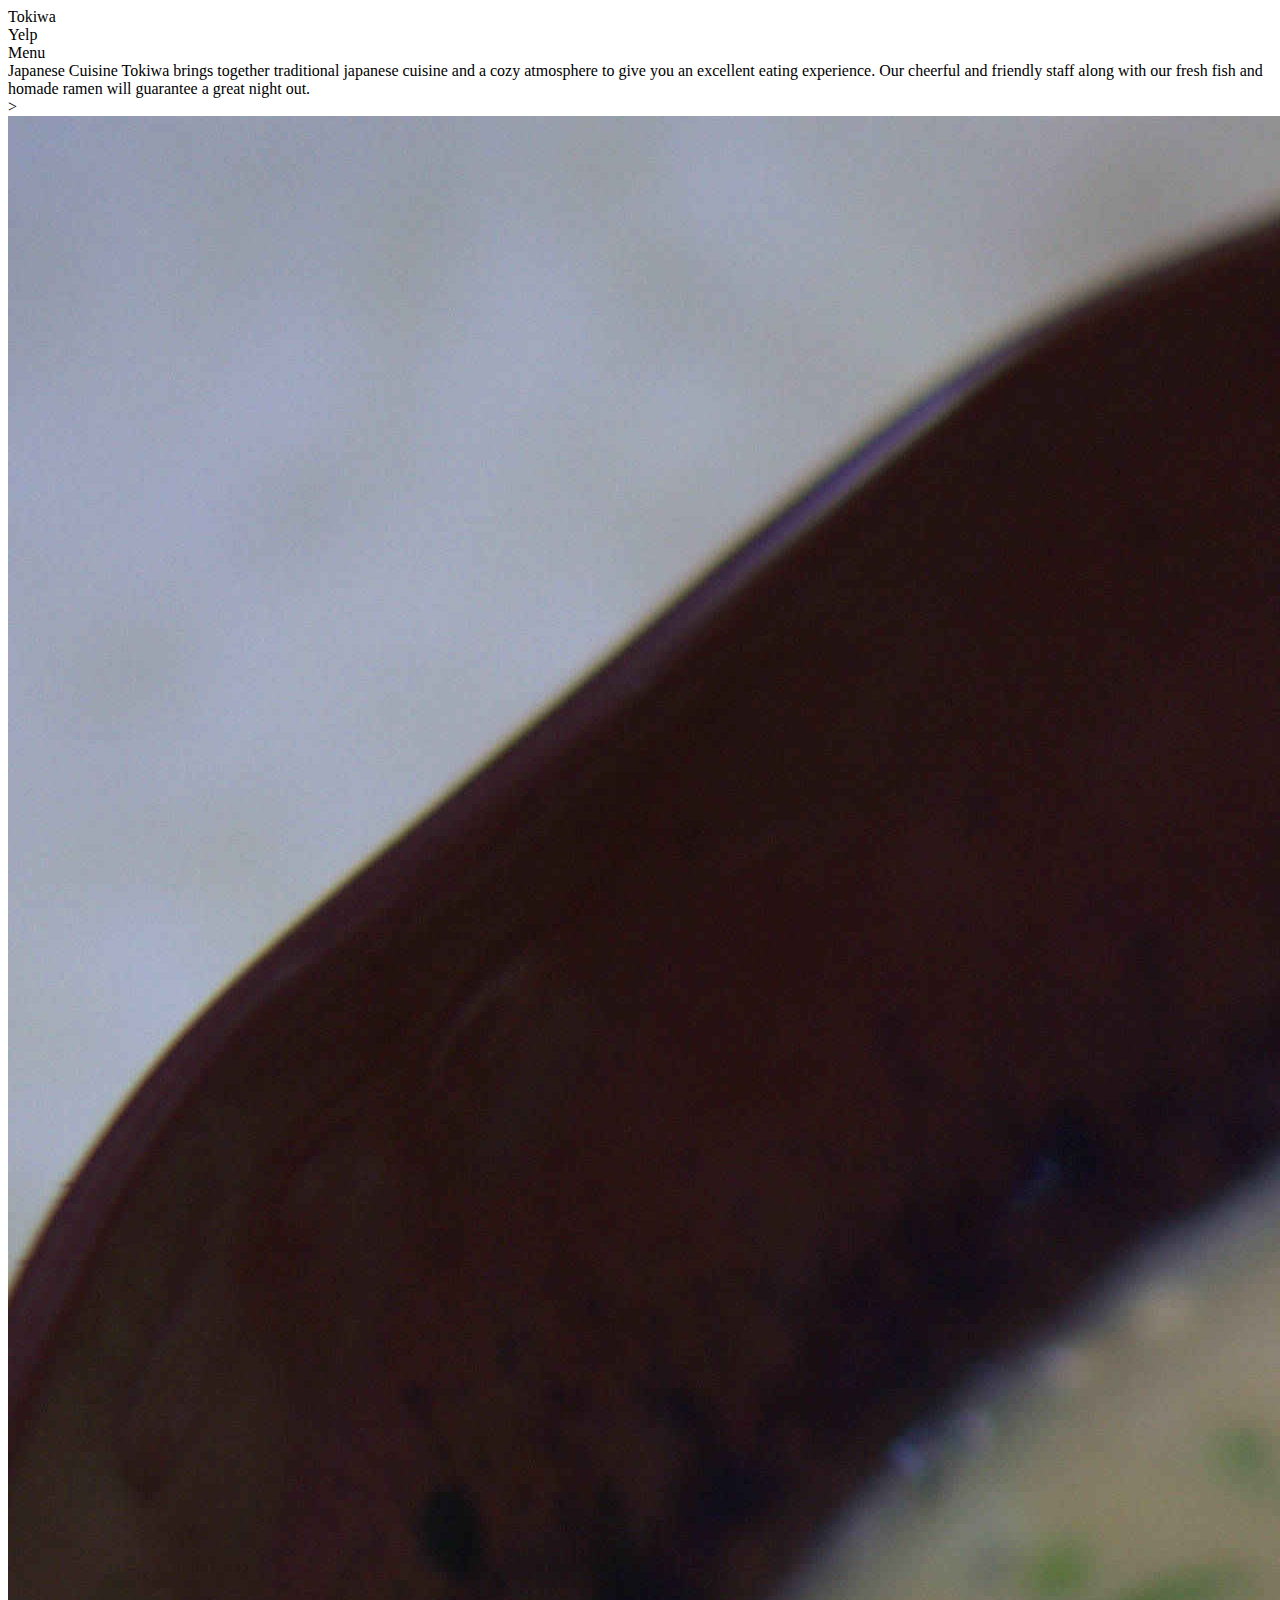
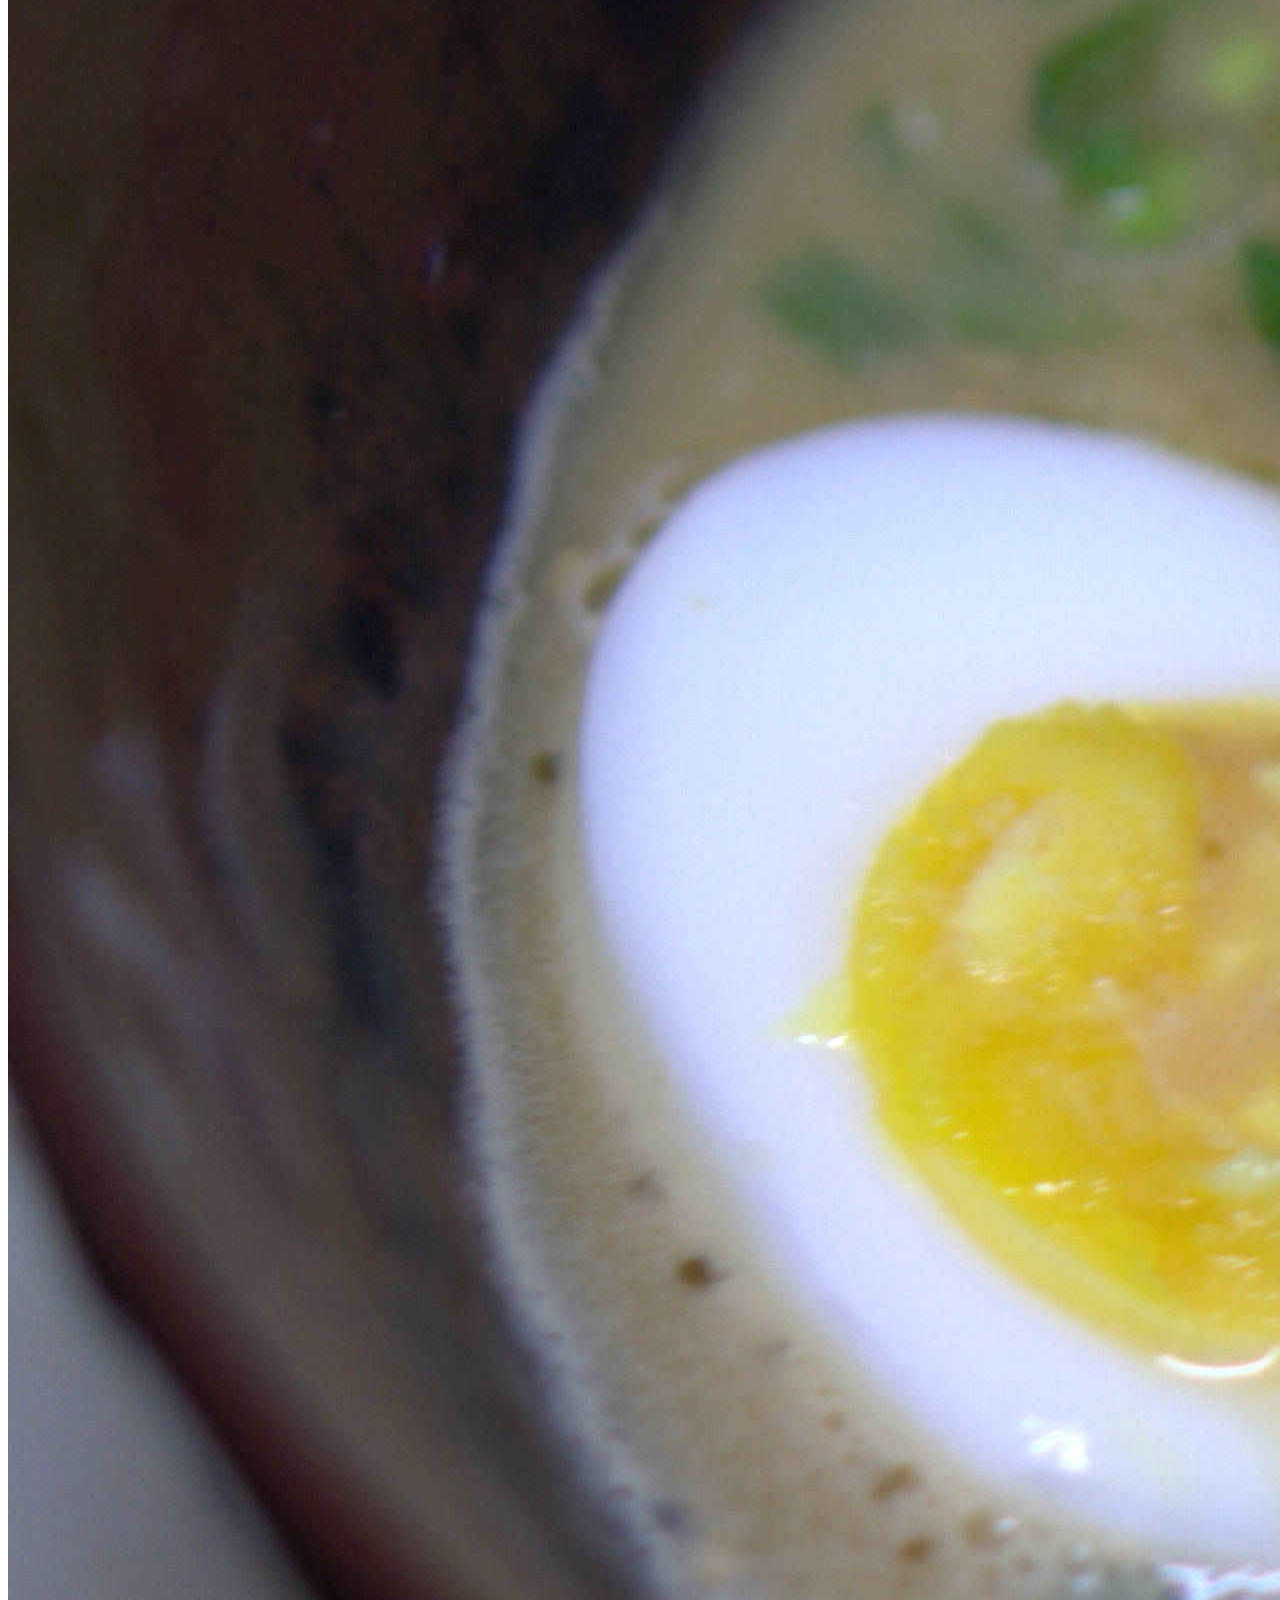
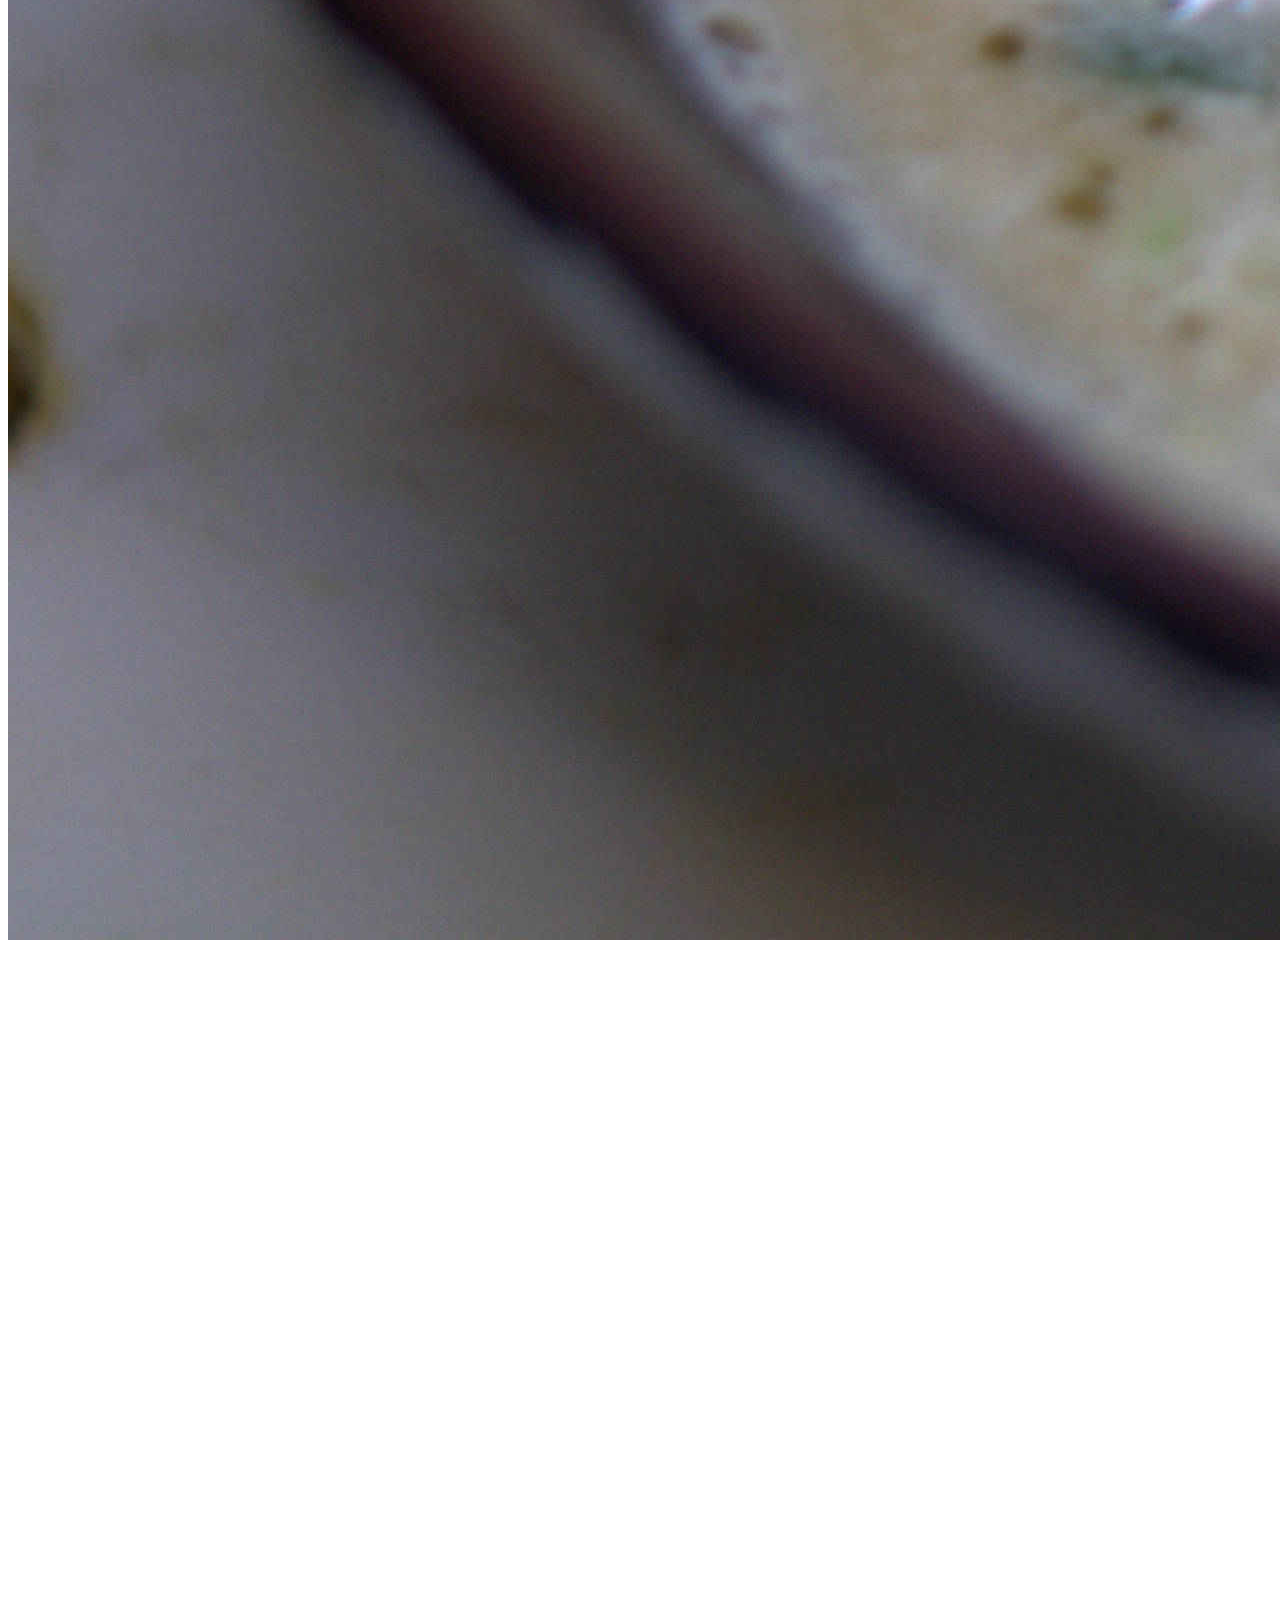
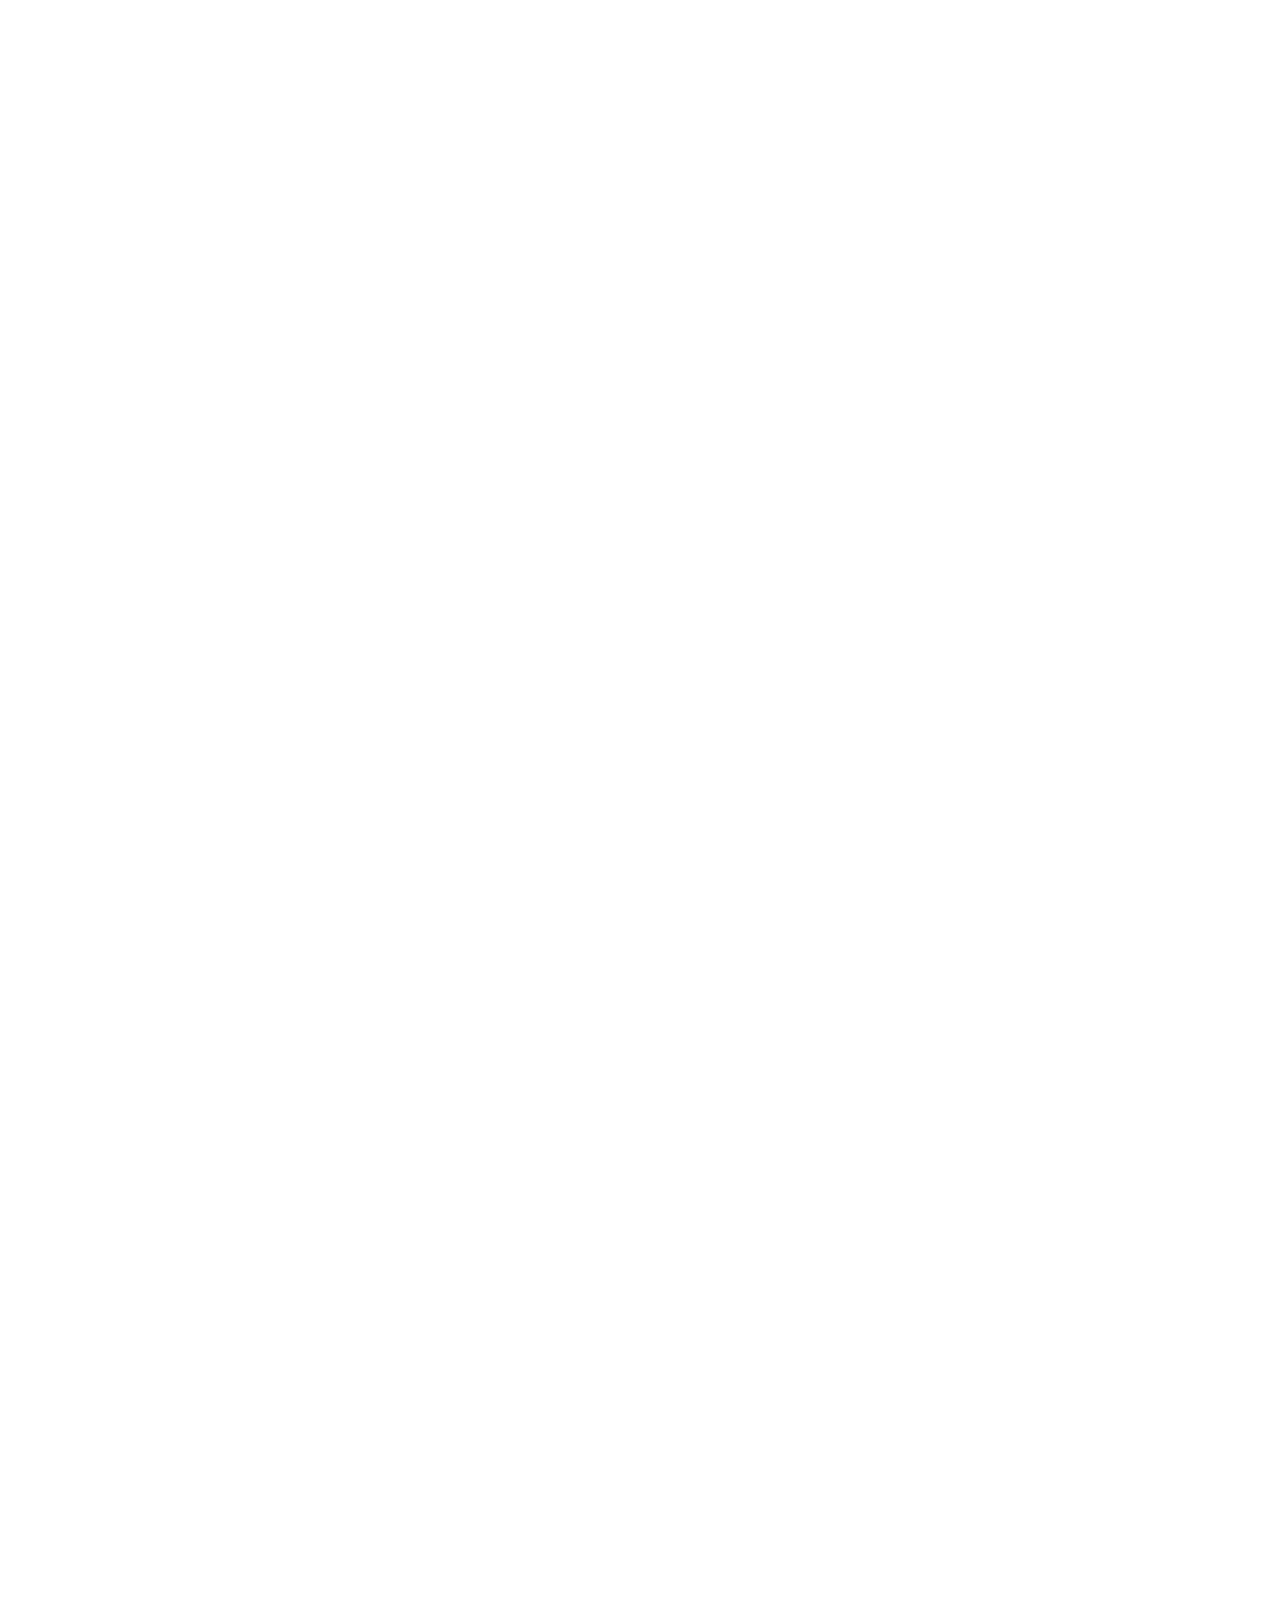
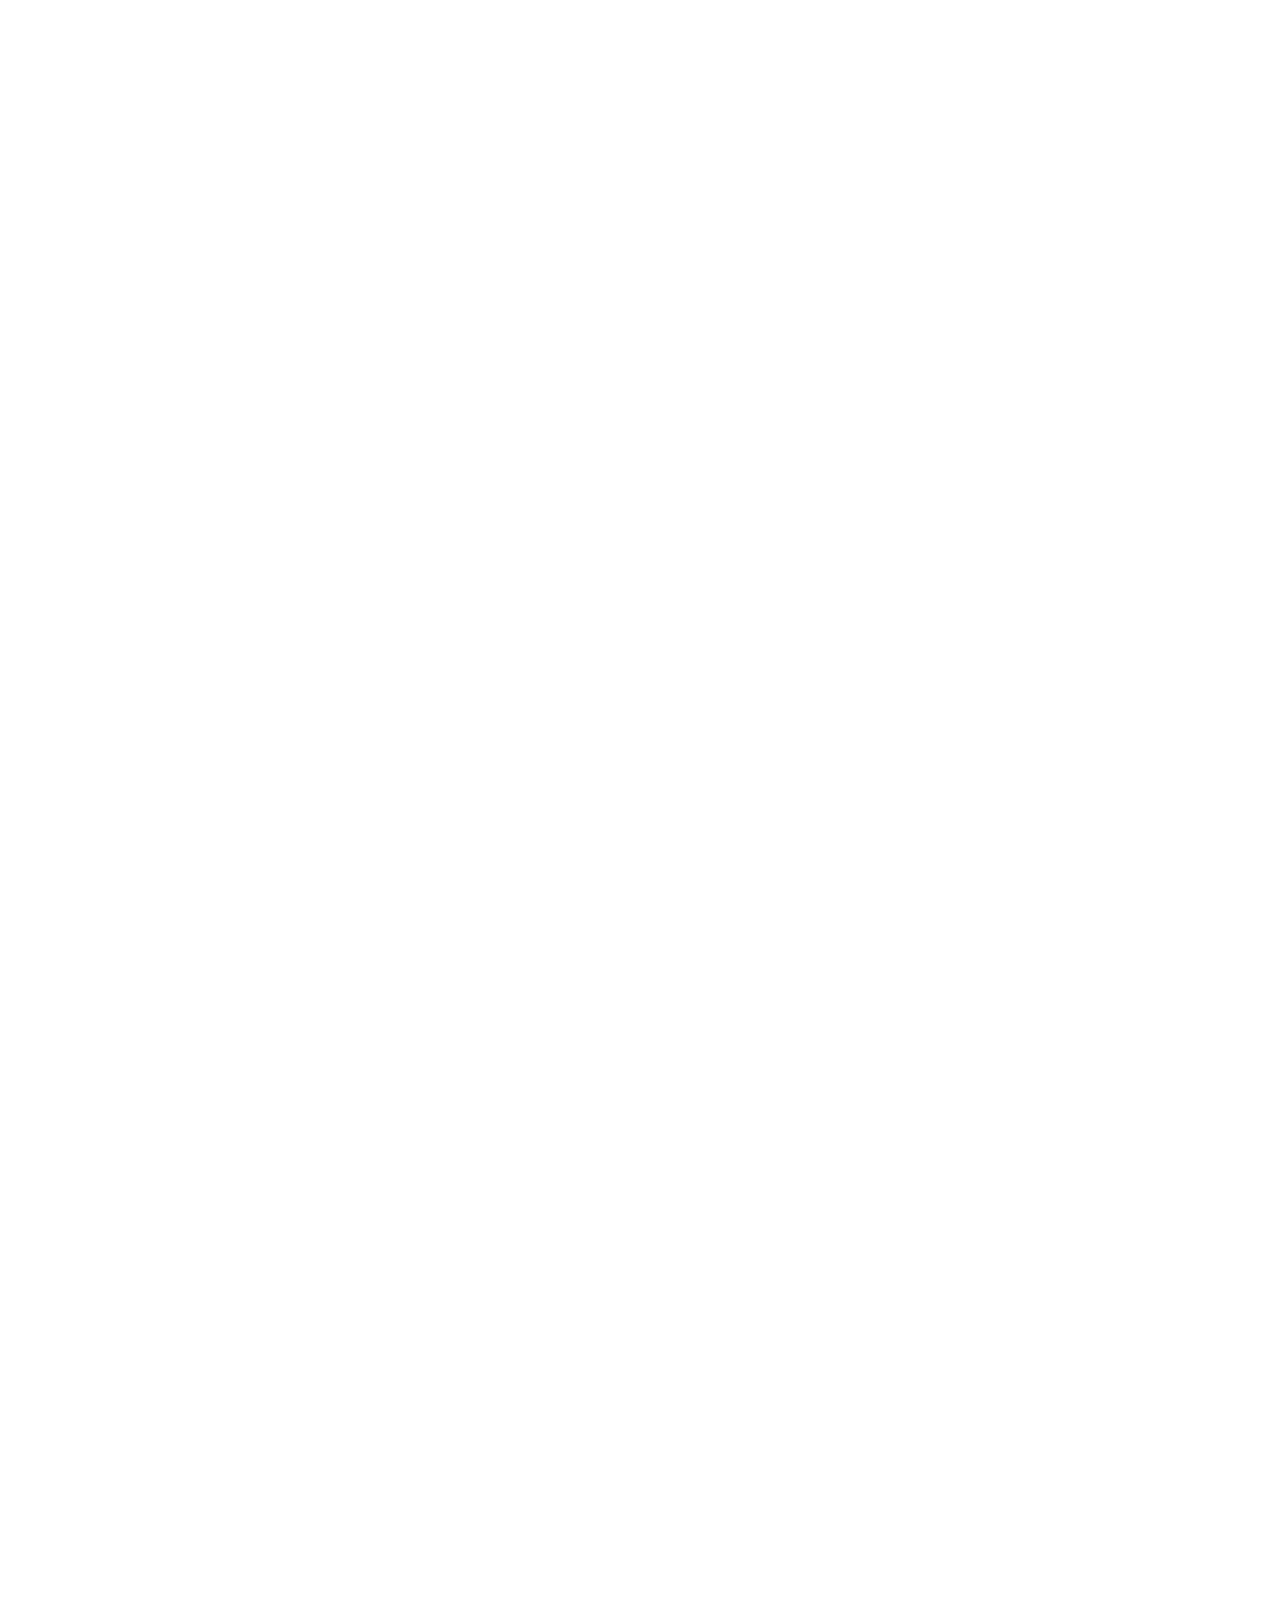
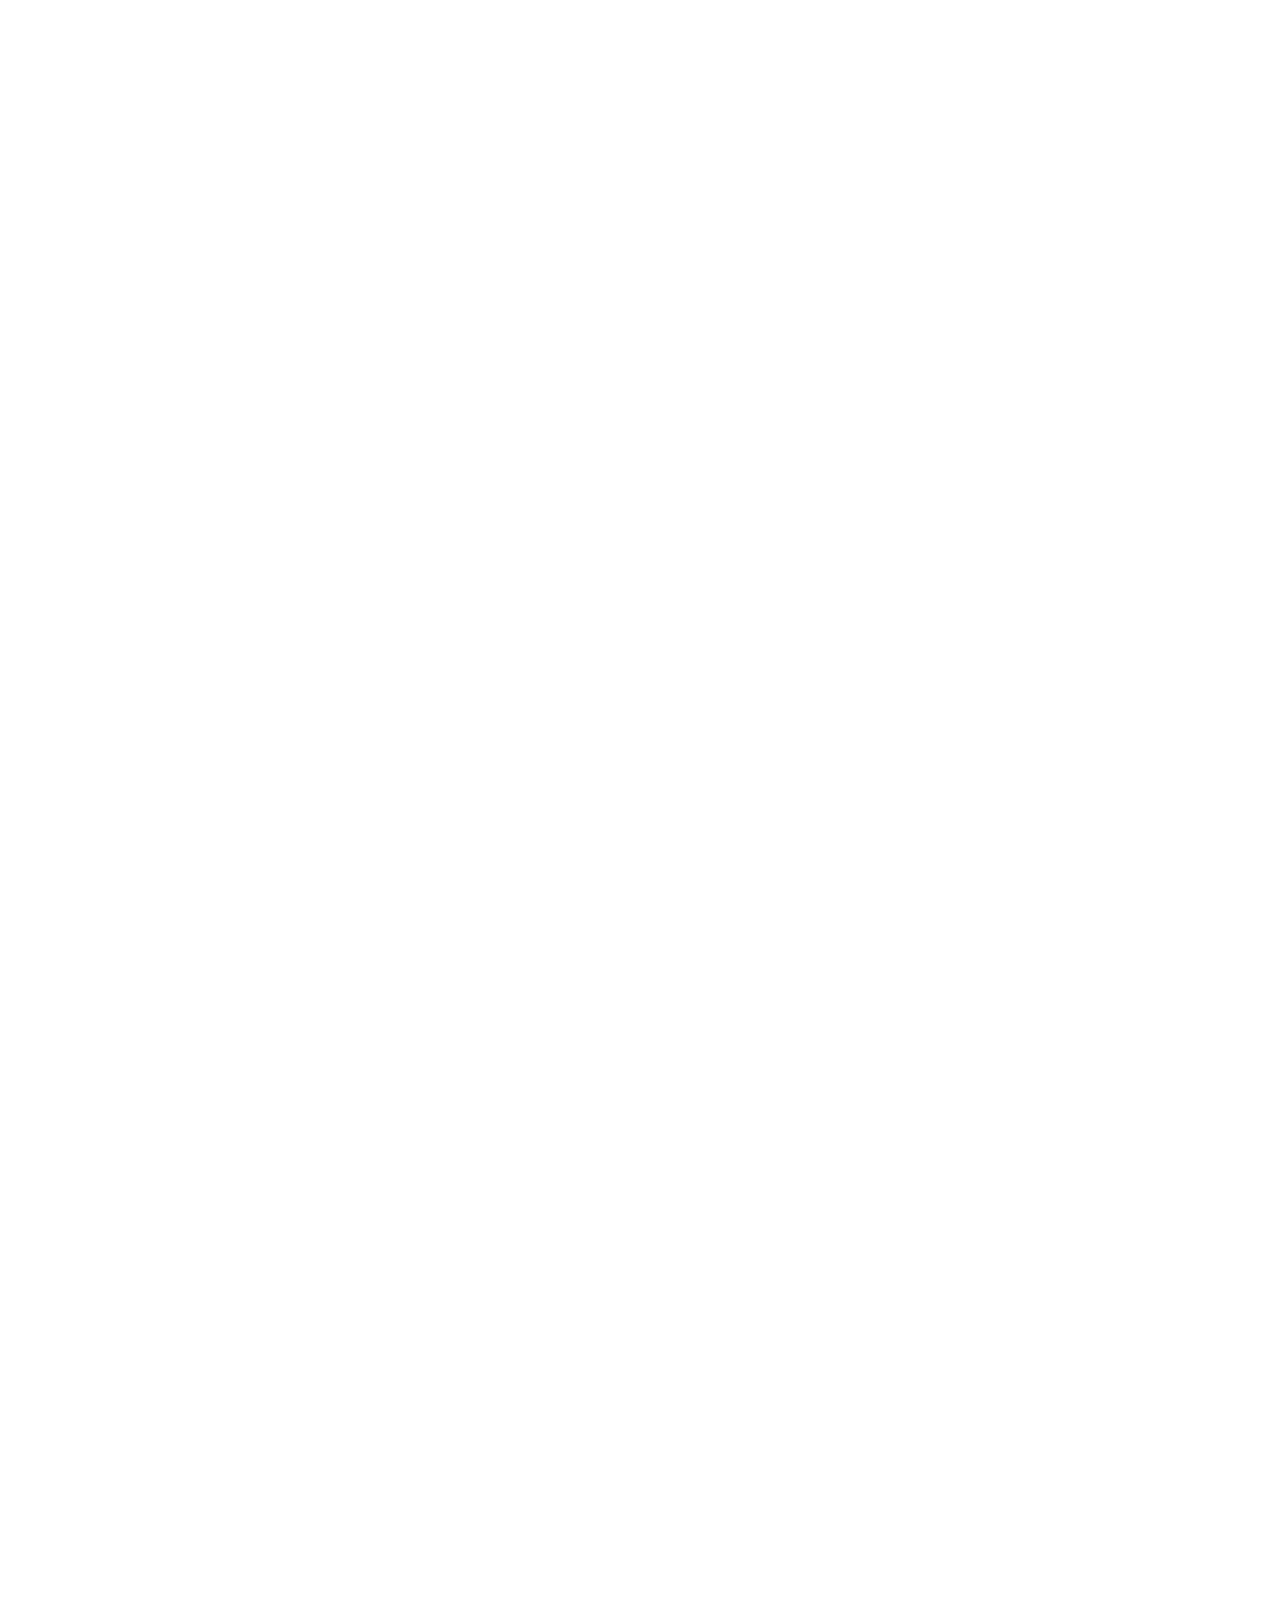
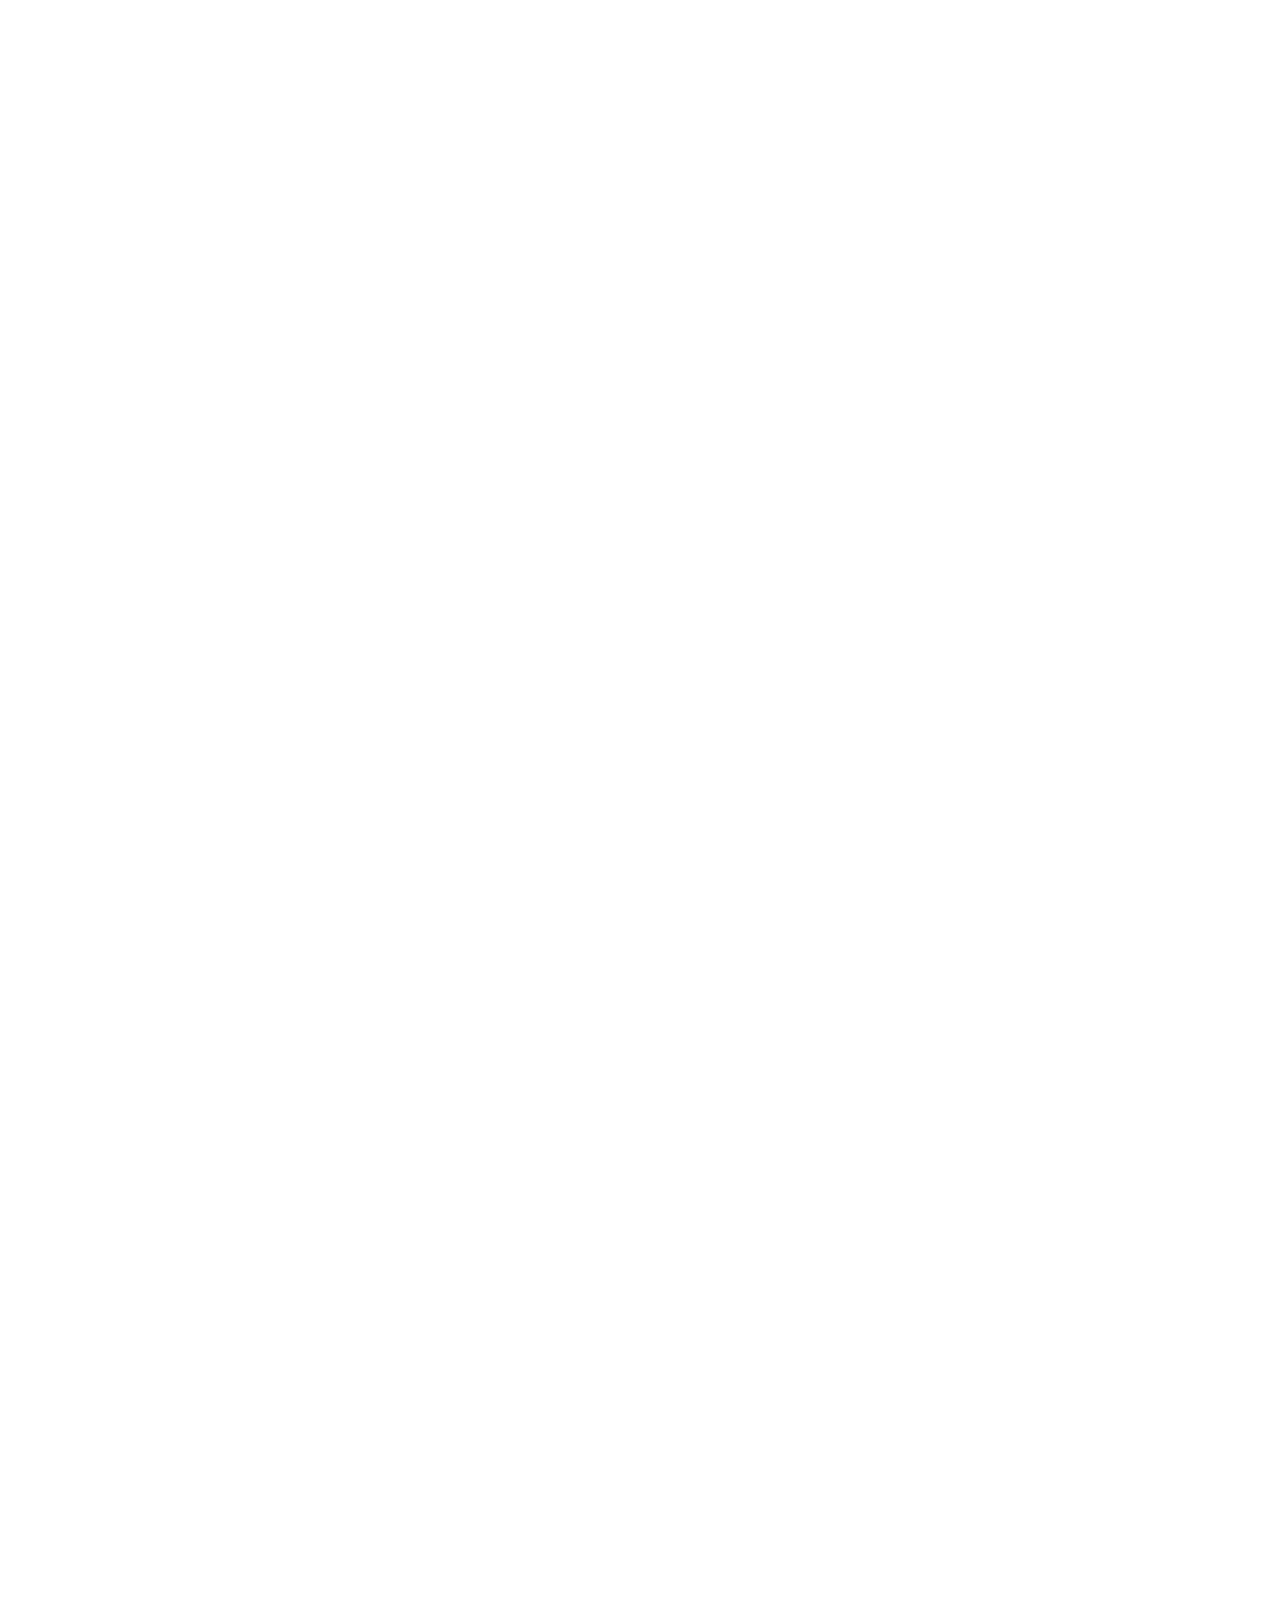
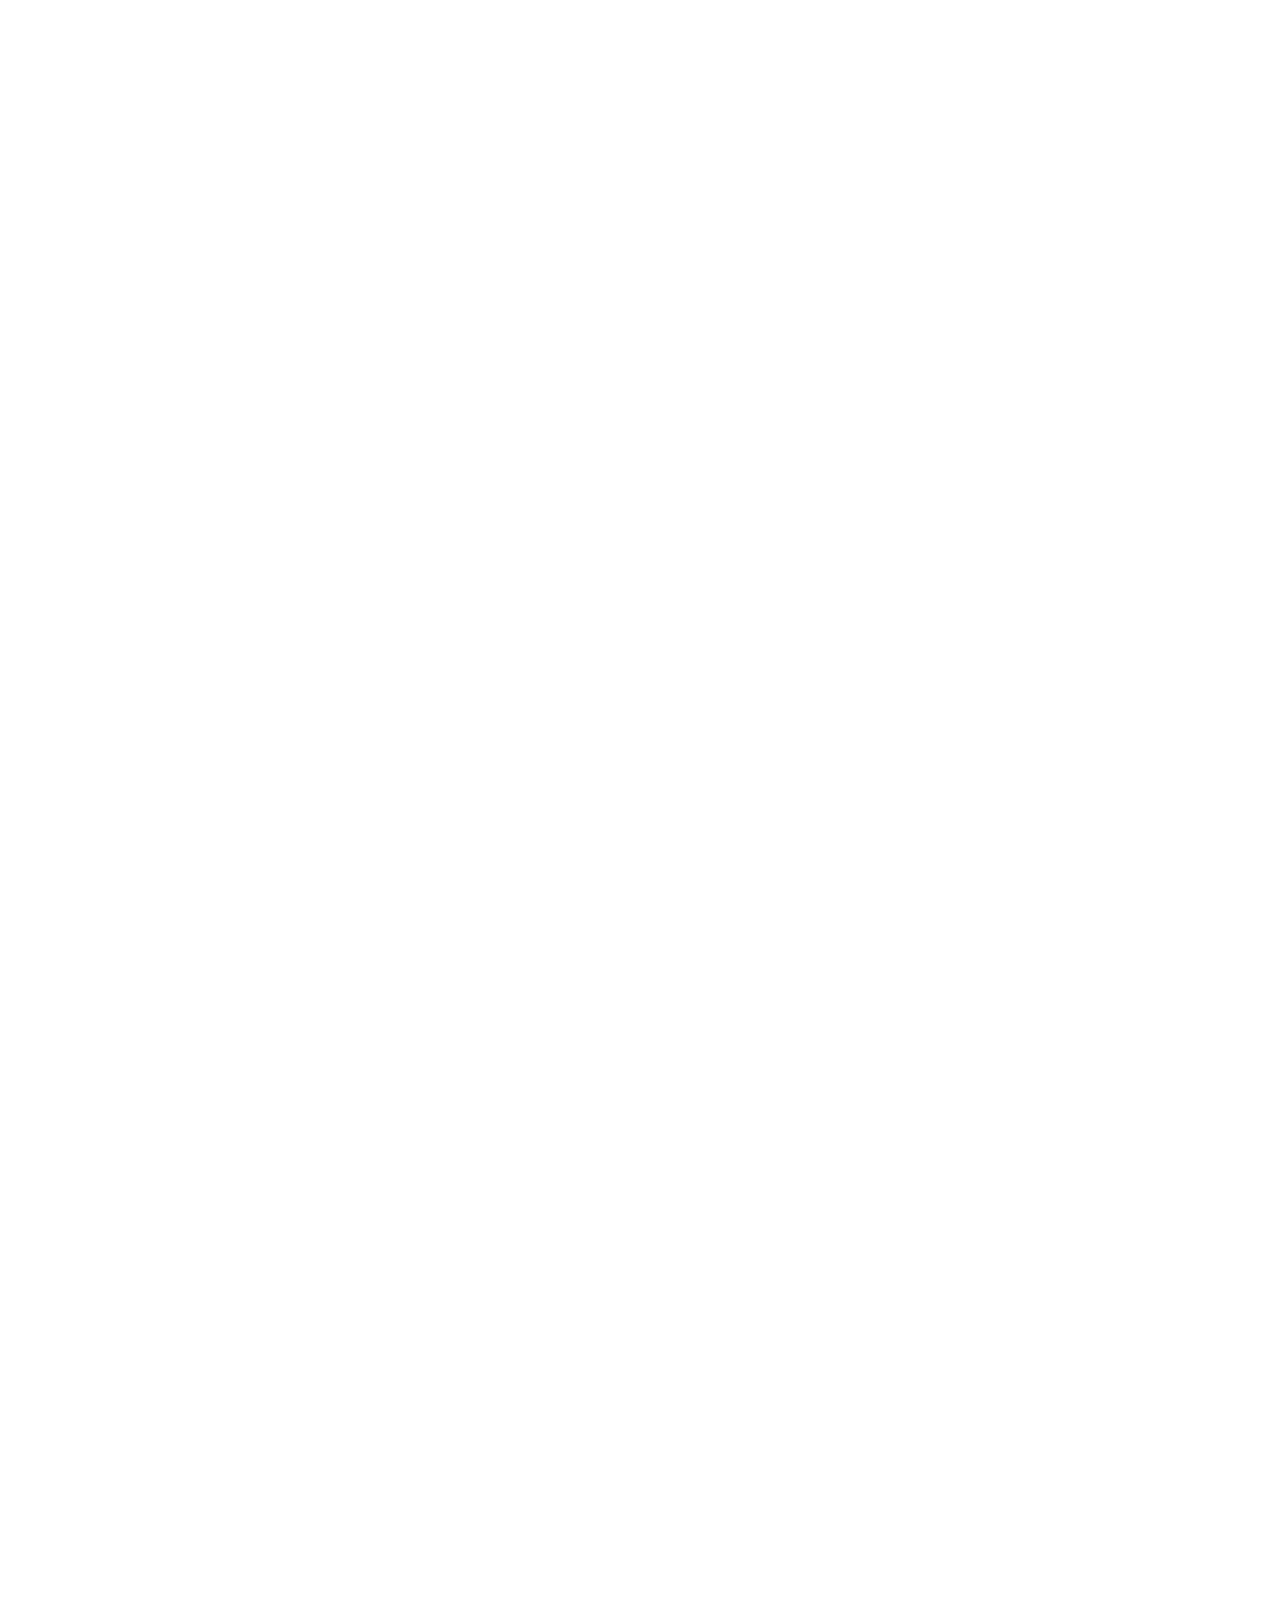
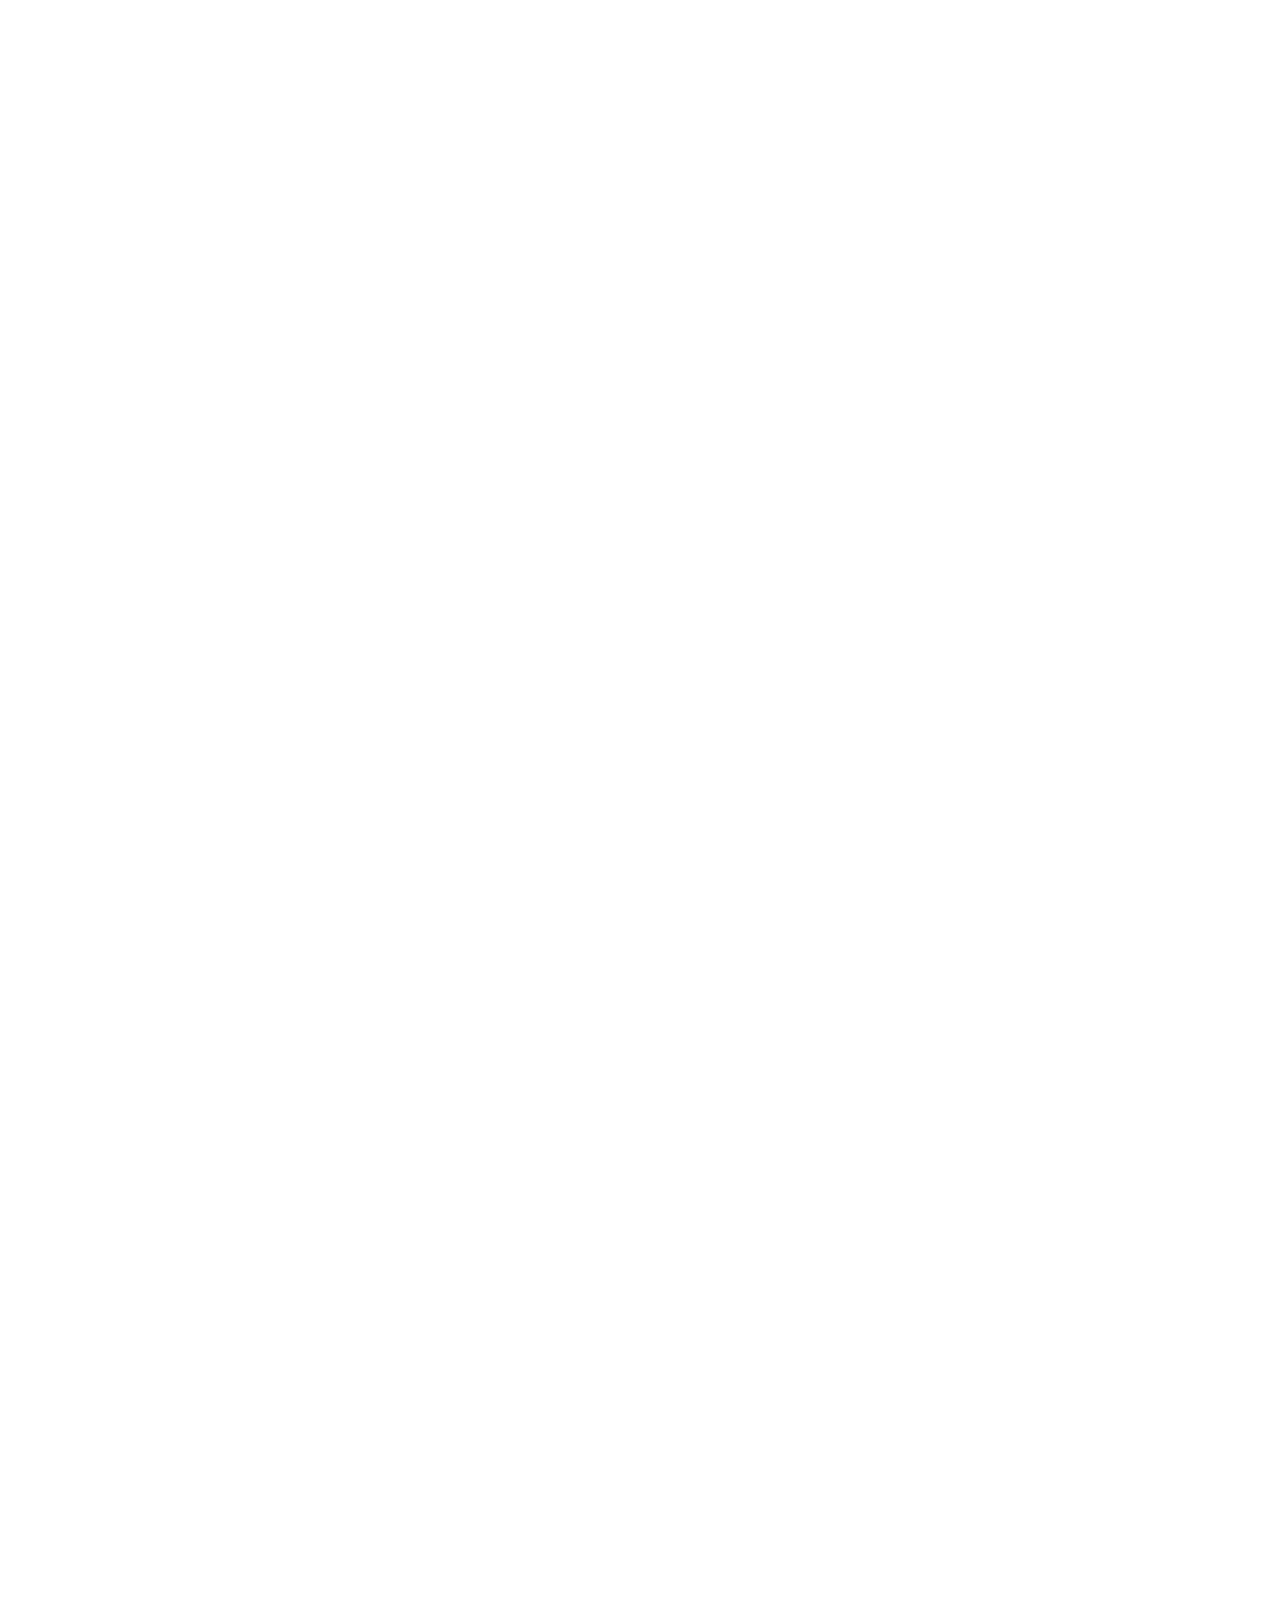
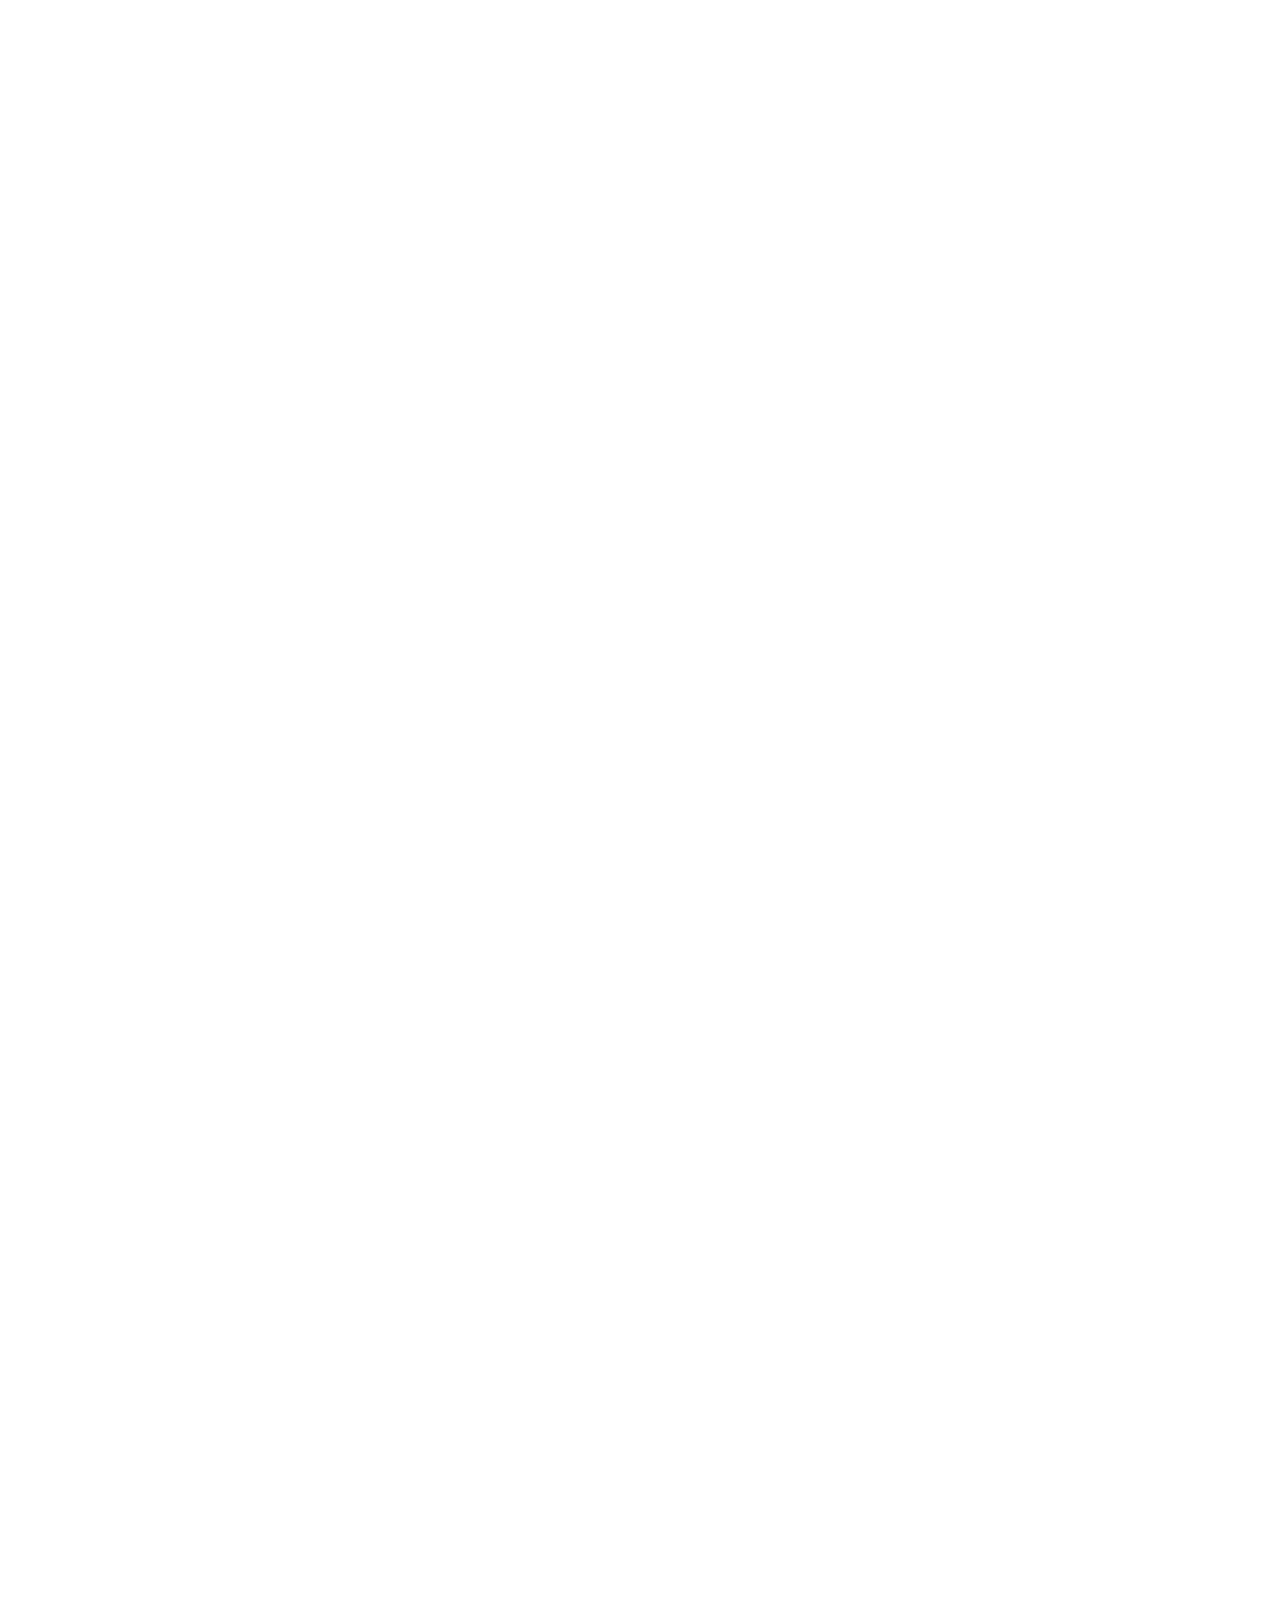
==== Tokiwa/index.html @ 465b9f2b "added tokiwa" ====
<!DOCTYPE html>
<link rel="stylesheet" href="scss/home.scss">
<html>
  <head>
    <link href="scss/images/favicon.ico" rel="icon" type="image/x-icon" />
    <title>Tokiwa</title>
  </head>
  <body id="body">
    <header>
      <div class="nav-bar">
        <div class="nav-btn" id="logo">Tokiwa</div>
        <div class ="nav-btn" id="yelp-btn" onclick="yelp()">Yelp</div>
        <div class="nav-btn" id="menu-btn" onclick="menu()">Menu</div>
      </div>

  </header>
  <div class="body-div-1">
    <div class="bar" id="top-body-bar"></div>
    <span class="body-span">
      Japanese Cuisine
    </span>
      <span class="body-p">Tokiwa brings together traditional japanese cuisine and a cozy atmosphere to give you an excellent eating experience. Our cheerful and friendly staff along with our fresh fish and homade ramen will guarantee a great night out.</span>
      <div class="bar" id="bottom-body-bar"></div>
    </div>
    <div class="fill">

    </div>

  <div class="body-div-2">
    <div class="body-div-images" id="body-div-images">
      <div class="body-div-images-plus" onclick="carousel(1)">></div>
      <img class="mySlides" src="scss/images/ramen2.jpg">
      <img class="mySlides" src="scss/images/prep2.jpg">
      <img class="mySlides" src="scss/images/ramen1.jpg">
      <img class="mySlides" src="scss/images/prep1.jpg">
      <div class="body-div-images-minus" onclick="carousel(-1)"><</div>
    </div>
    <div class="body-div-2-cont">
      <div class="bar" id="top-myslides-bar"></div>
    <span class="body-p mySlides-span">Ramen is a classic japanese dish made of pork broth and ramen noodles. Tokiwa has taken this tradtional dish and added their own unique style with their own homemade broth. Come to Tokiwa and ask about our Ramen!</span>
    <div class="bar" id="bottom-myslides-bar"></div>
    </div>
    <div class="body-p mySlides-span-2" id="mySlides-span-2"><b>
      Call us to reserve a table or oder takeout!
      <br>
      (805) 517 1999</b>
    </div>
  </div>

  <div class="fill">

  </div>

  <div id="bottom-bar">
    <iframe src="https://www.google.com/maps/embed?pb=!1m18!1m12!1m3!1d3296.8414642624934!2d-118.88740138477897!3d34.27809468054503!2m3!1f0!2f0!3f0!3m2!1i1024!2i768!4f13.1!3m3!1m2!1s0x80e83223cf8d81b7%3A0x468eef0abb954a70!2sTokiwa!5e0!3m2!1sen!2sus!4v1490228884733" width="450" height="275" frameborder="0" style="border:0" allowfullscreen></iframe>
    <span class="bottom">
      Tokiwa Sushi<br>
      252 W Los Angeles Ave,<br>
      Moorpark,CA 93021<br>
      (805) 517-1999
    </span>

  </div>
  <script src="javascript/jquery-3.2.0.js"> </script>
  <script src="javascript/home.js"></script>
  </body>

</html>
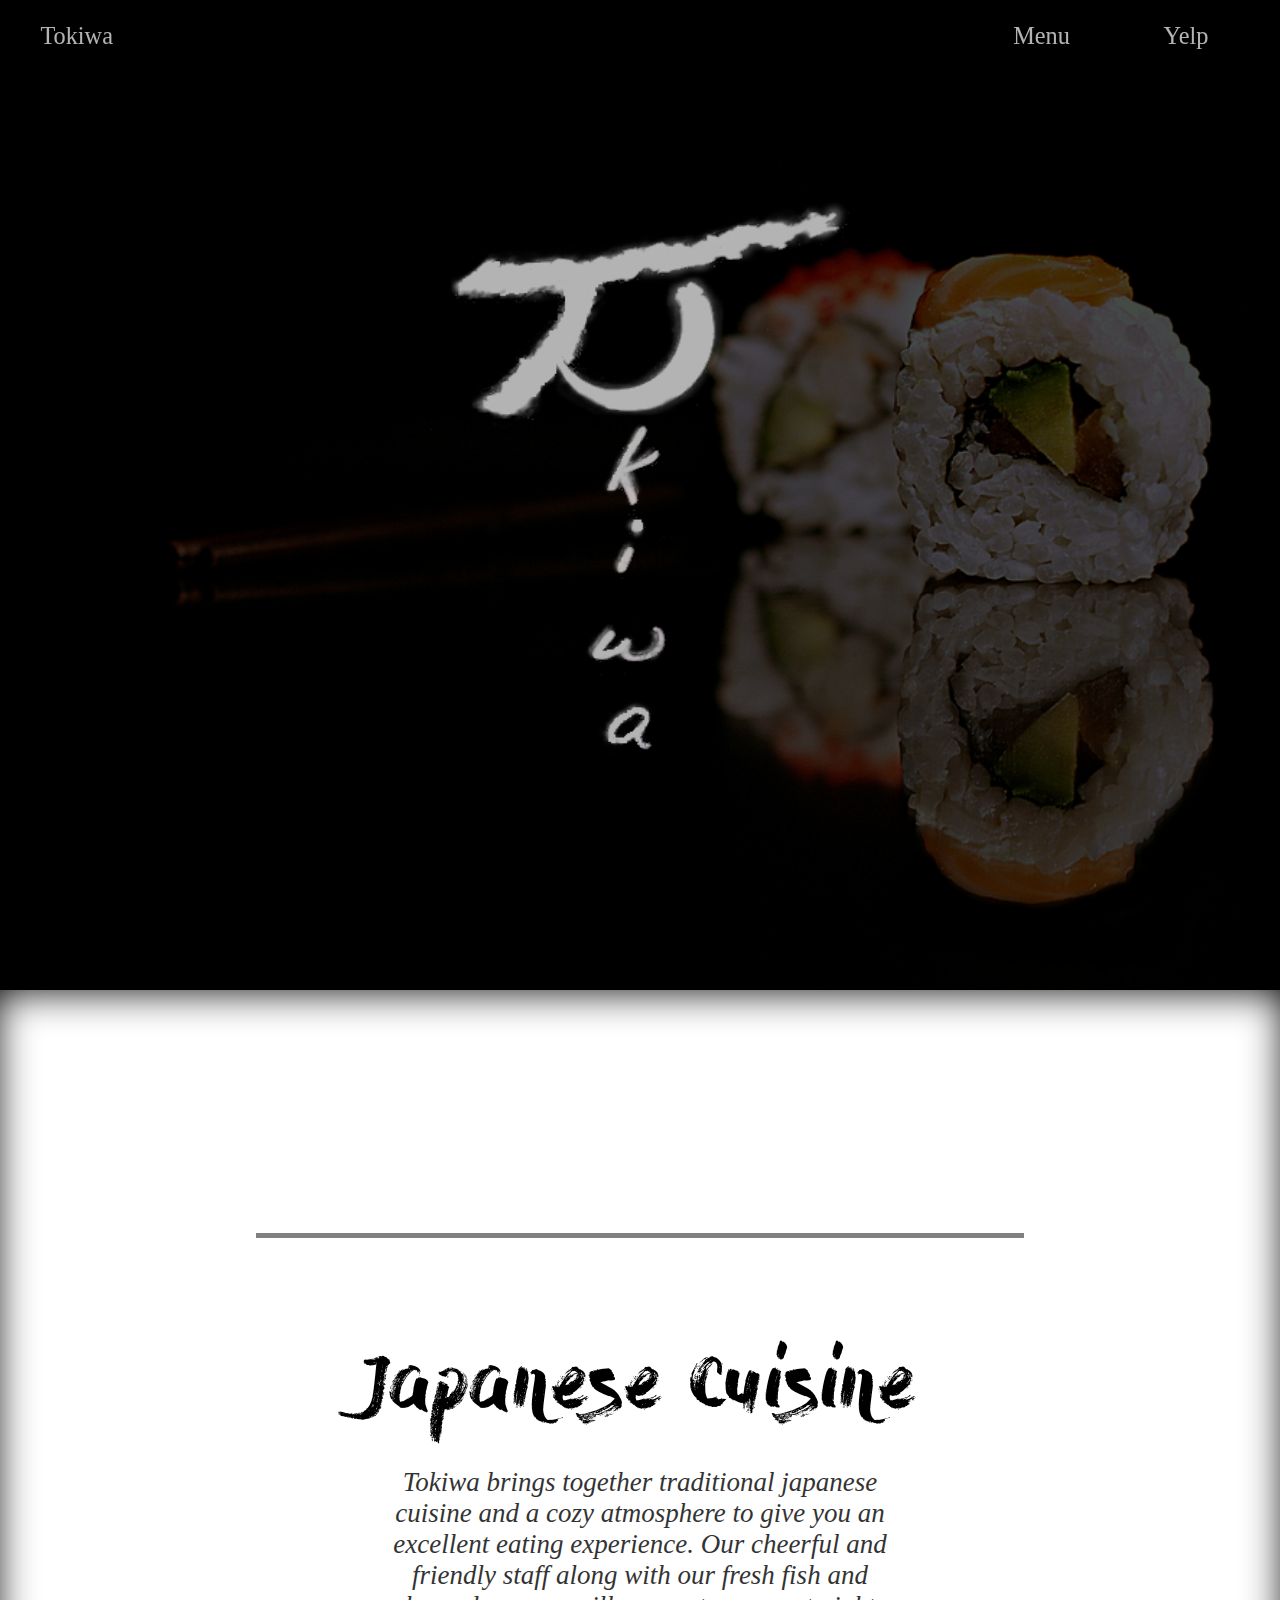
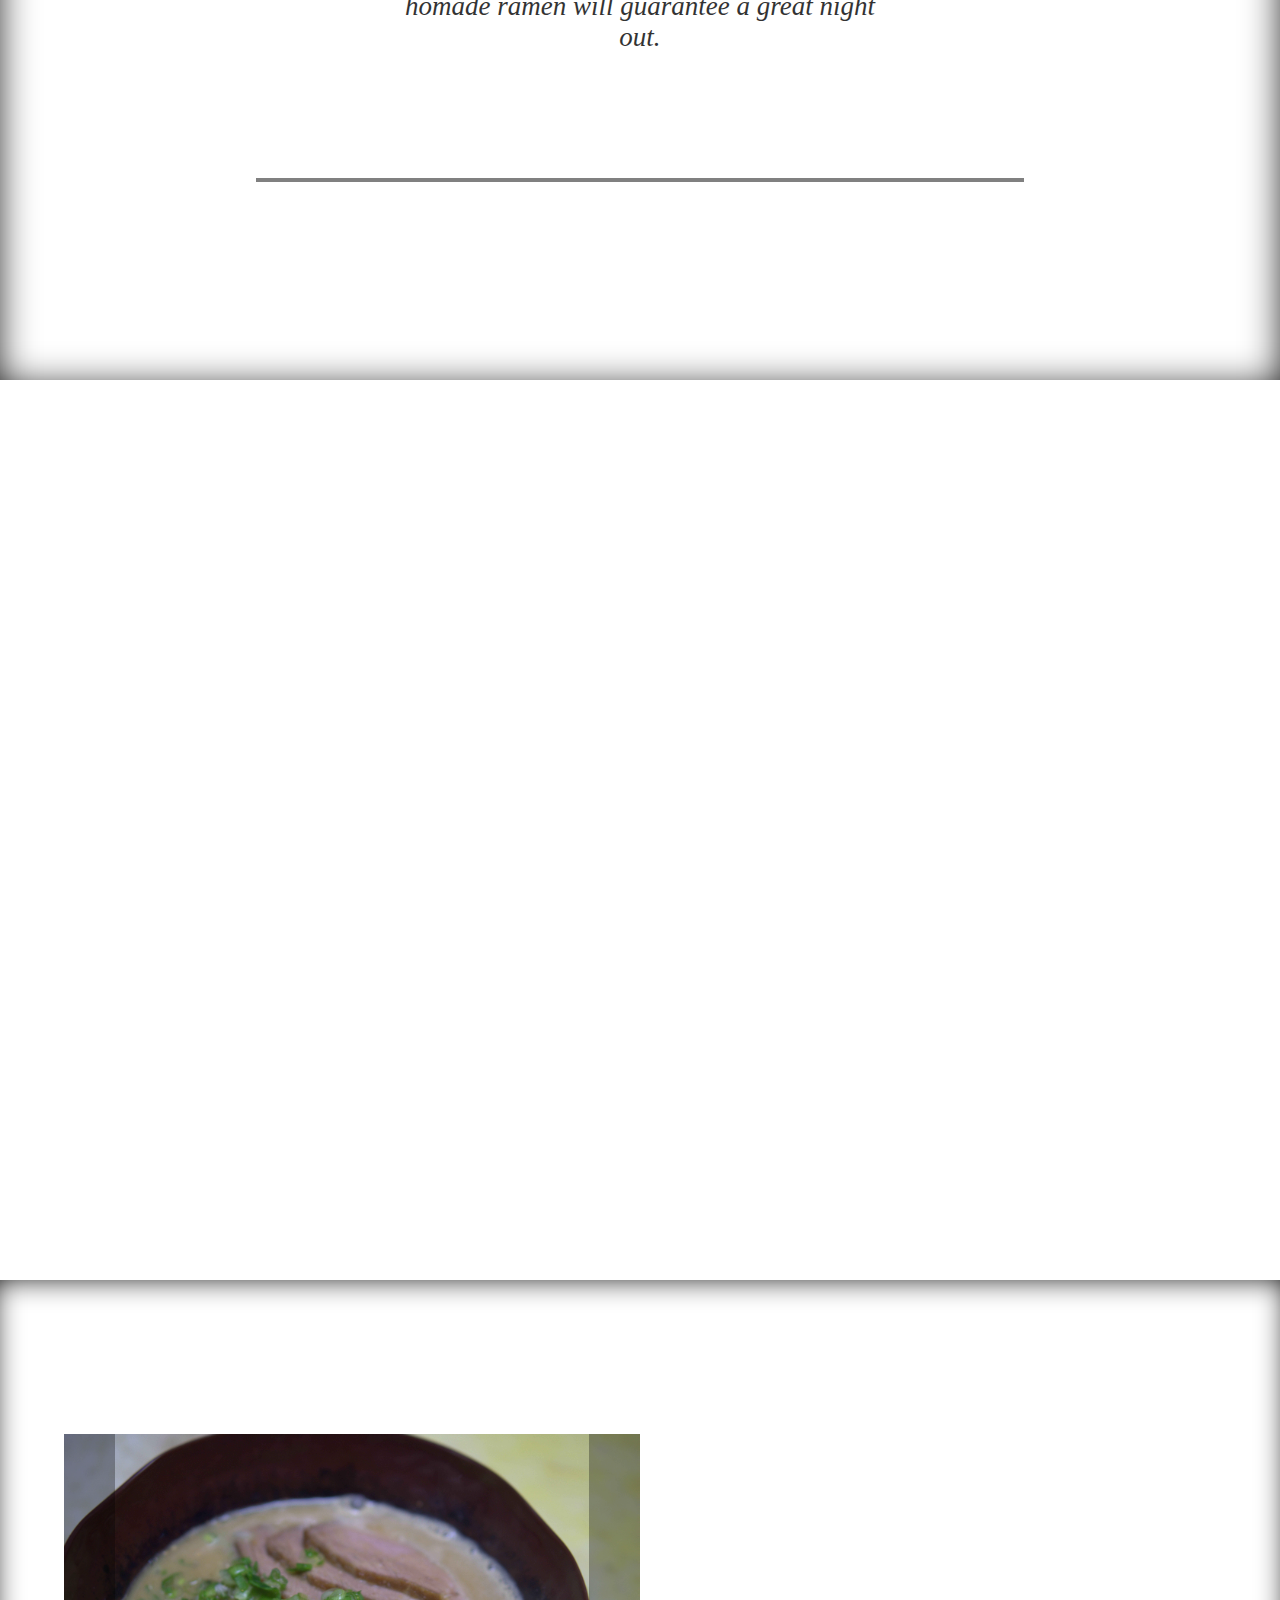
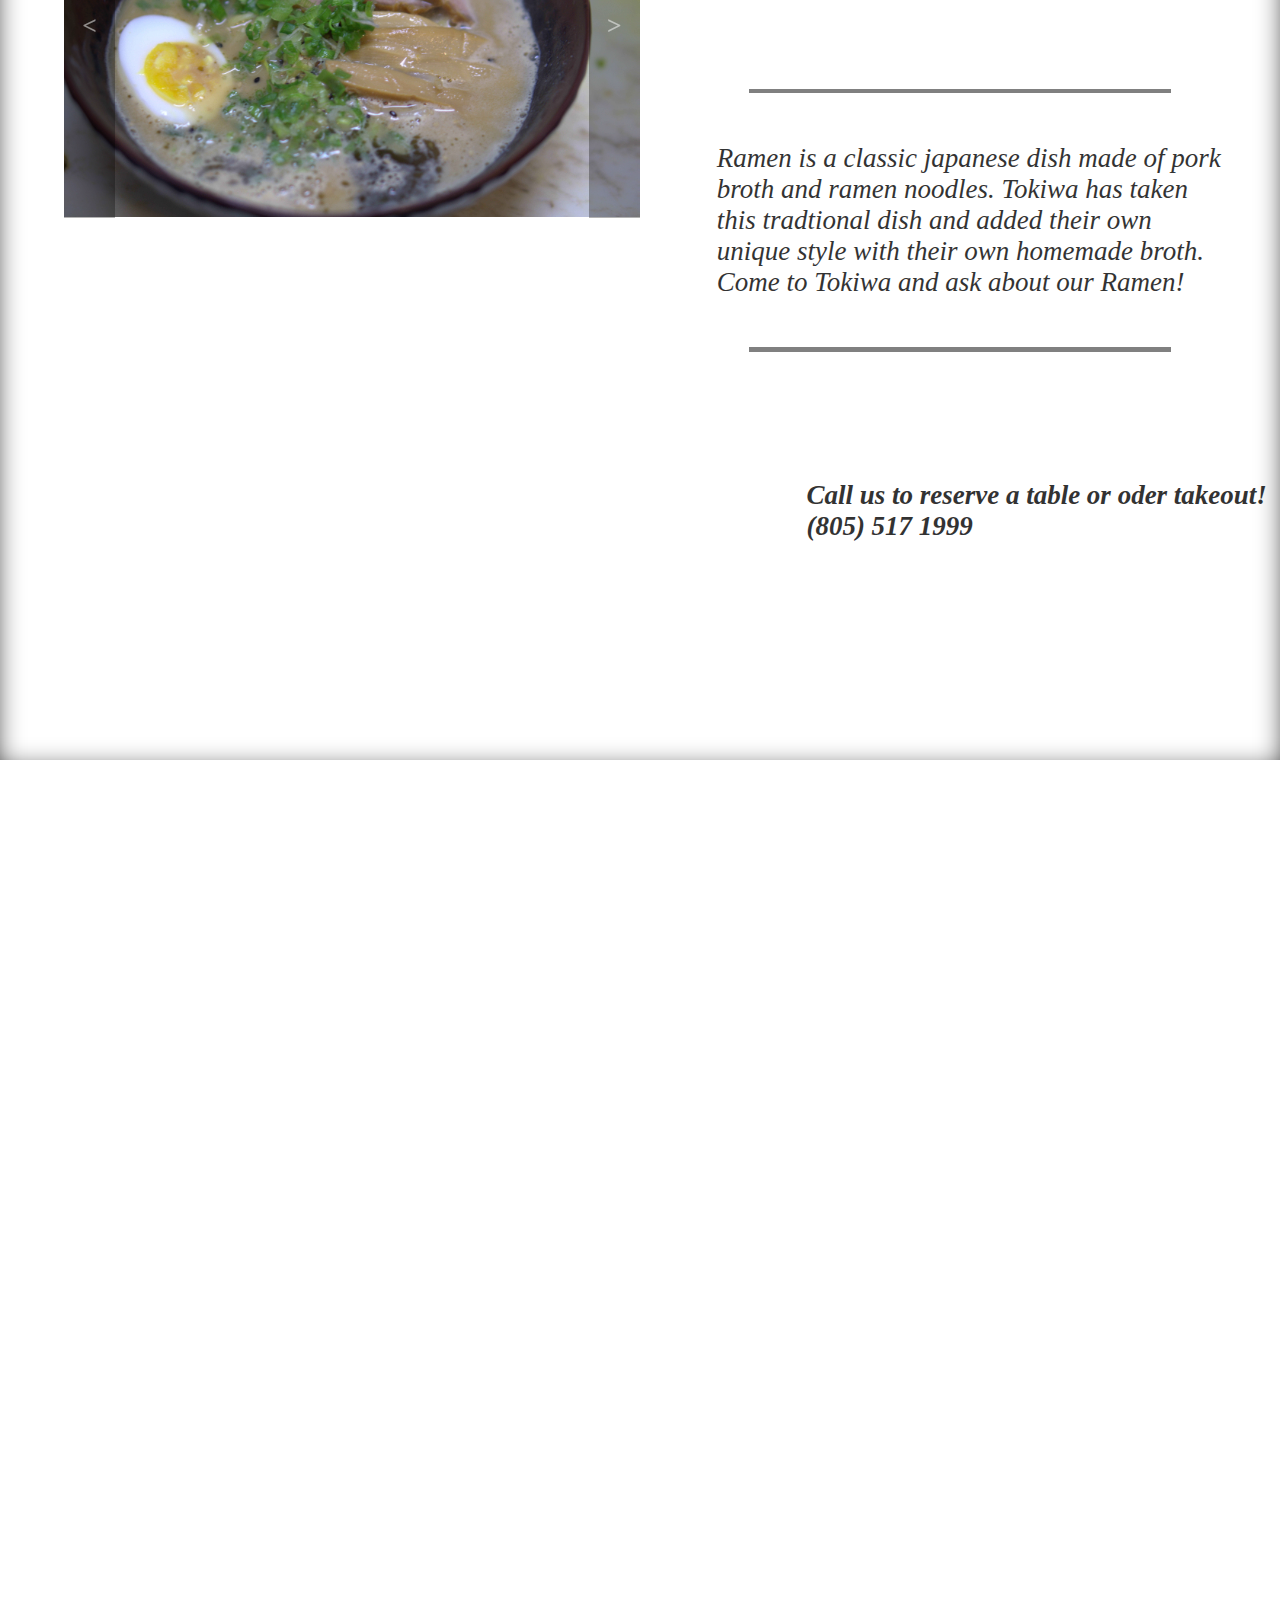
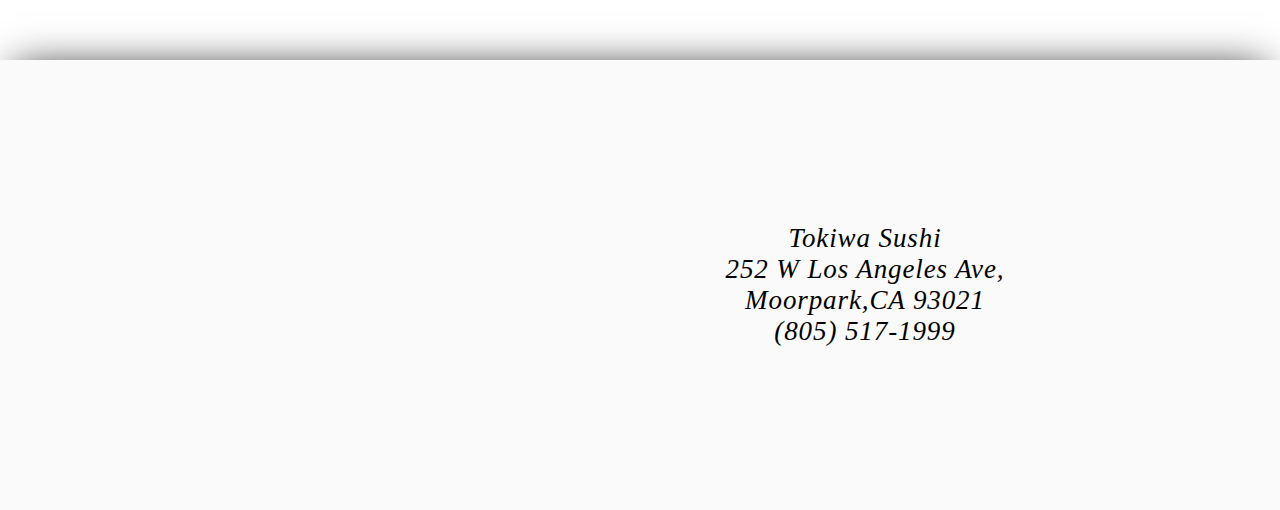
==== commit 64791f02: "Update index.html" ====
--- a/Tokiwa/index.html
+++ b/Tokiwa/index.html
@@ -1,8 +1,7 @@
-<!DOCTYPE html>
 <link rel="stylesheet" href="scss/home.scss">
 <html>
   <head>
-    <link href="scss/images/favicon.ico" rel="icon" type="image/x-icon" />
+    <link href="tokiwa/scss/images/favicon.ico" rel="icon" type="image/x-icon" />
     <title>Tokiwa</title>
   </head>
   <body id="body">
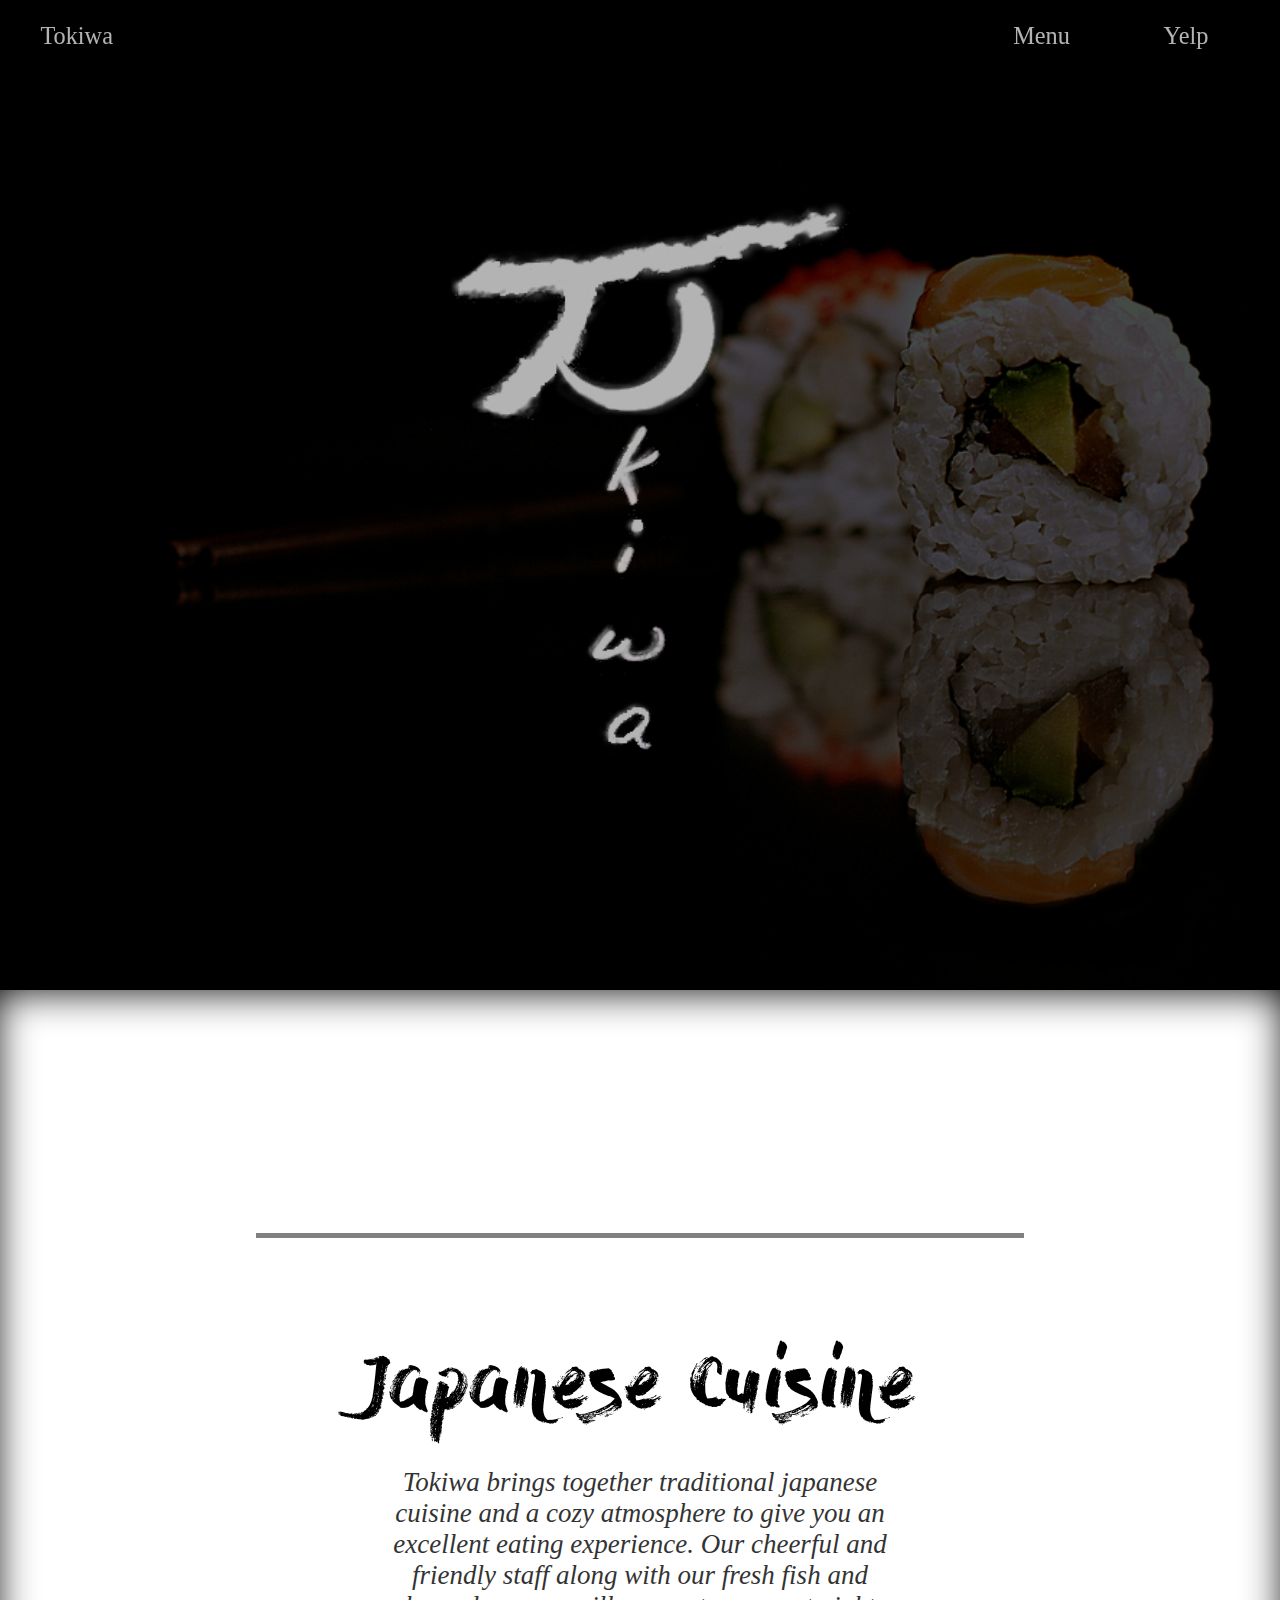
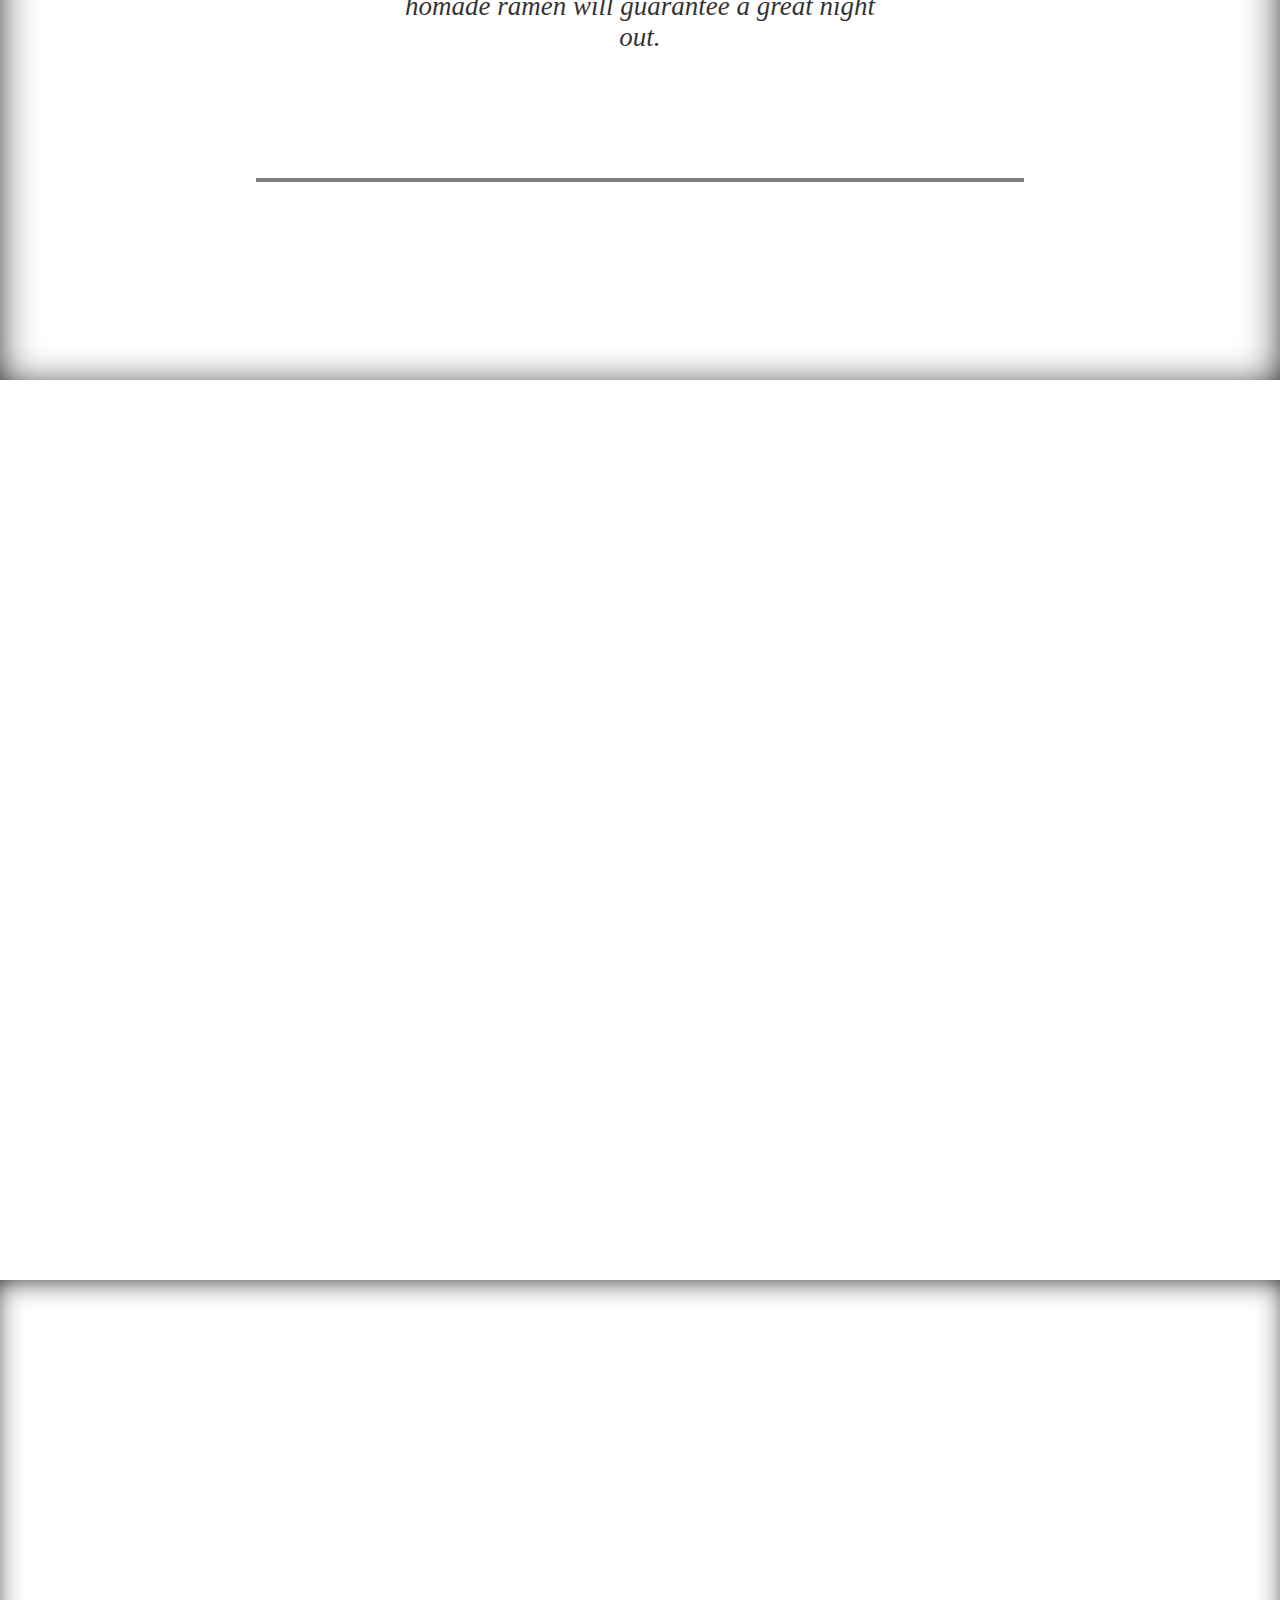
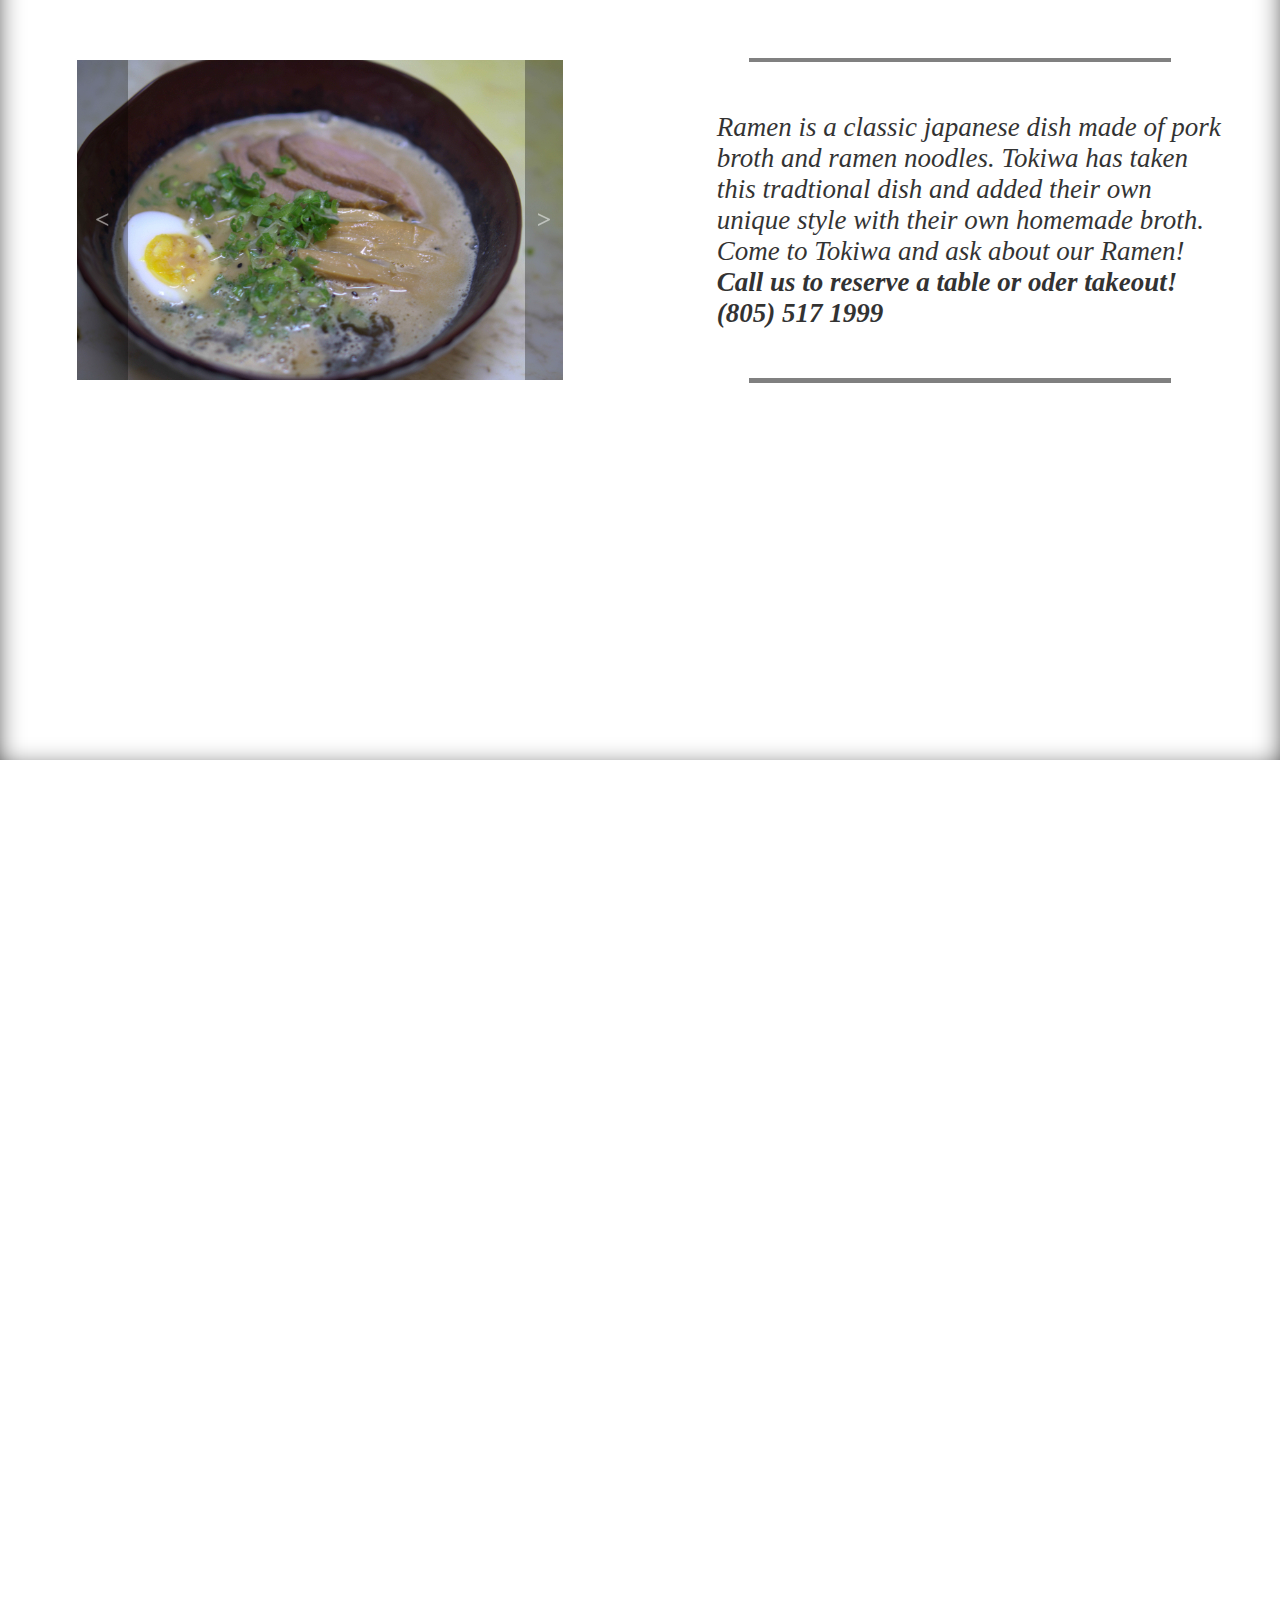
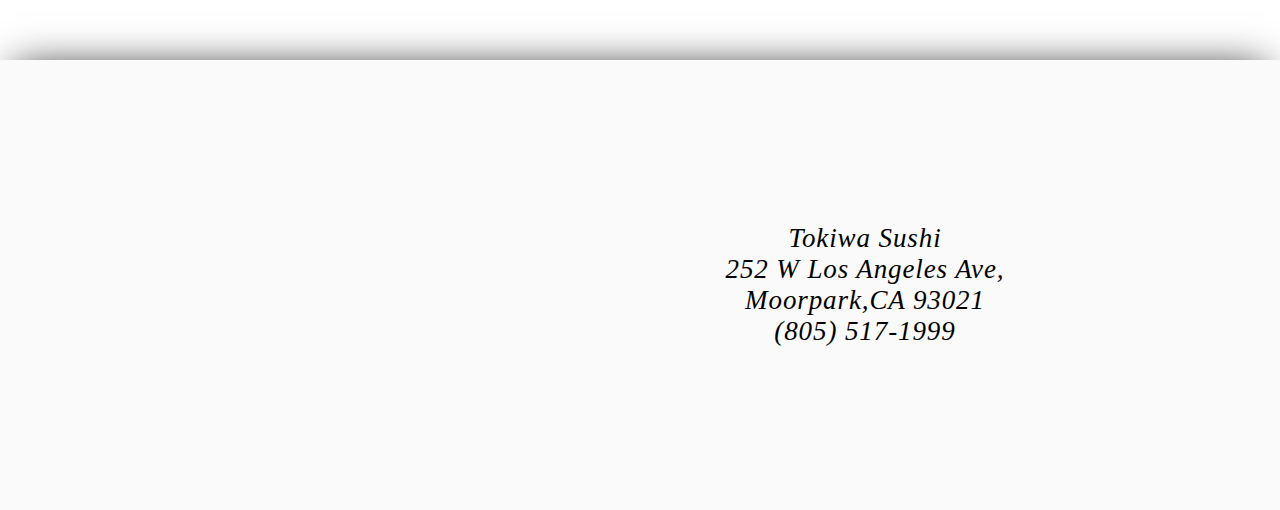
==== commit 4a92f622: "changes to tokiwa" ====
--- a/Tokiwa/index.html
+++ b/Tokiwa/index.html
@@ -1,7 +1,7 @@
 <link rel="stylesheet" href="scss/home.scss">
 <html>
   <head>
-    <link href="tokiwa/scss/images/favicon.ico" rel="icon" type="image/x-icon" />
+    <link href="scss/images/favicon.ico" rel="icon" type="image/x-icon" />
     <title>Tokiwa</title>
   </head>
   <body id="body">
@@ -37,13 +37,14 @@
     <div class="body-div-2-cont">
       <div class="bar" id="top-myslides-bar"></div>
     <span class="body-p mySlides-span">Ramen is a classic japanese dish made of pork broth and ramen noodles. Tokiwa has taken this tradtional dish and added their own unique style with their own homemade broth. Come to Tokiwa and ask about our Ramen!</span>
-    <div class="bar" id="bottom-myslides-bar"></div>
-    </div>
     <div class="body-p mySlides-span-2" id="mySlides-span-2"><b>
       Call us to reserve a table or oder takeout!
       <br>
       (805) 517 1999</b>
     </div>
+    <div class="bar" id="bottom-myslides-bar"></div>
+    </div>
+
   </div>
 
   <div class="fill">
